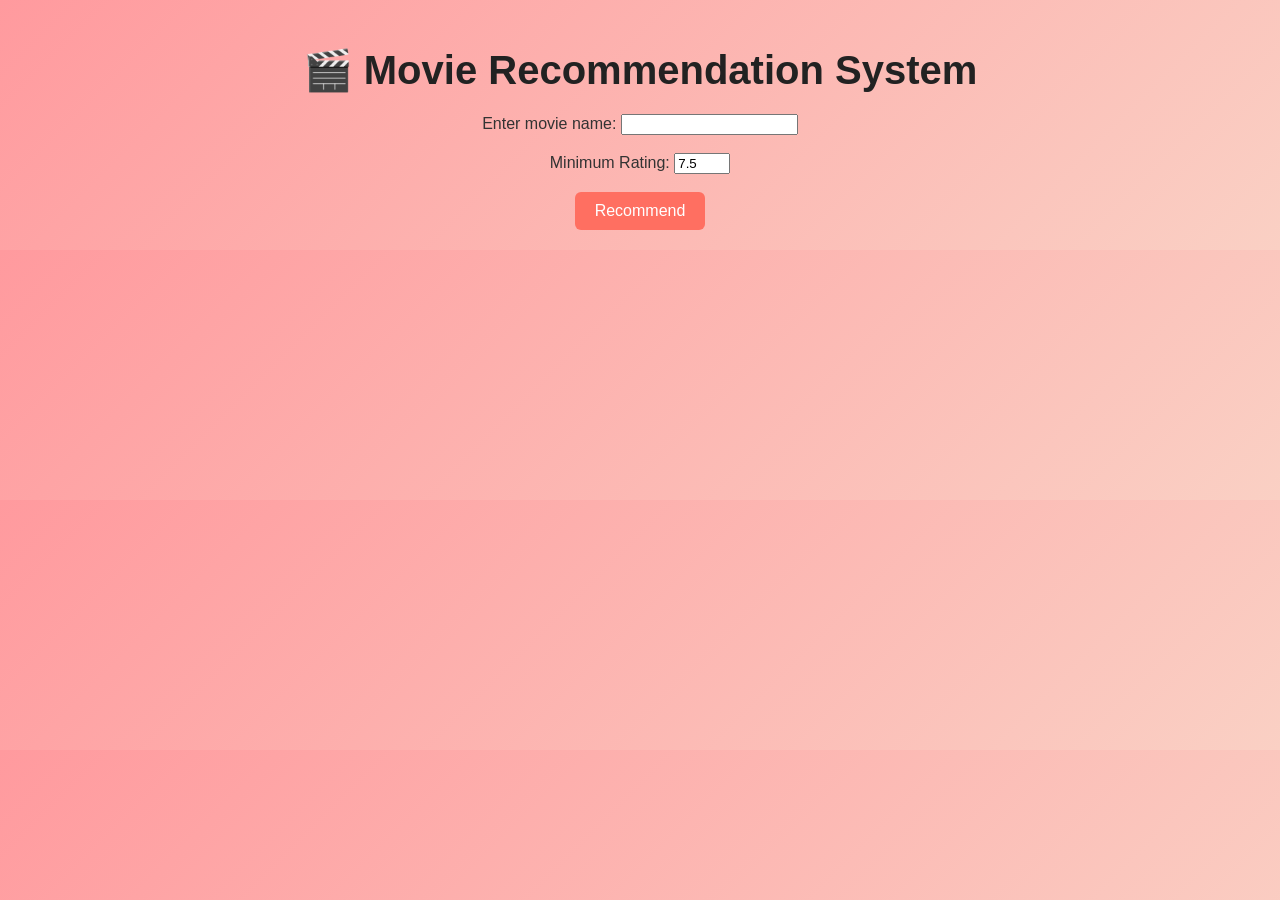
==== templates/index.html @ cf2ccb53 "Recomendation system" ====
<!DOCTYPE html>
<html>
<head>
    <title>🎬 Movie Recommendation System</title>
    <link rel="stylesheet" href="/static/style.css">
</head>
<body>
    <h1>🎬 Movie Recommendation System</h1>
    <form action="/recommend" method="get">
        <label>Enter movie name:</label>
        <input type="text" name="movie" required>
        <br><br>
        <label>Minimum Rating:</label>
        <input type="number" name="min_rating" step="0.1" value="7.5" min="5" max="9.5">
        <br><br>
        <button type="submit">Recommend</button>
    </form>
</body>
</html>
---- static/style.css ----
body {
    font-family: 'Segoe UI', Arial, sans-serif;
    text-align: center;
    background: linear-gradient(135deg, #ff9a9e, #fad0c4);
    margin: 0;
    padding: 20px;
    color: #333;
}

h1 {
    color: #222;
    font-size: 2.5em;
    margin-bottom: 20px;
}

.search-form {
    background: #fff;
    padding: 20px;
    border-radius: 10px;
    display: inline-block;
    box-shadow: 0 4px 10px rgba(0,0,0,0.2);
}

button {
    background: #ff6f61;
    color: white;
    border: none;
    padding: 10px 20px;
    font-size: 1em;
    border-radius: 6px;
    cursor: pointer;
    transition: 0.3s;
}

button:hover {
    background: #e85c50;
}

.error {
    color: red;
    font-weight: bold;
}

.grid {
    display: flex;
    justify-content: center;
    flex-wrap: wrap;
    gap: 25px;
    margin-top: 20px;
}

.card {
    background: #fff;
    padding: 15px;
    border-radius: 12px;
    width: 220px;
    box-shadow: 0 6px 12px rgba(0,0,0,0.25);
    transition: transform 0.3s;
}

.card:hover {
    transform: scale(1.05);
}

.poster {
    width: 100%;
    height: 320px;
    object-fit: cover;
    border-radius: 8px;
}
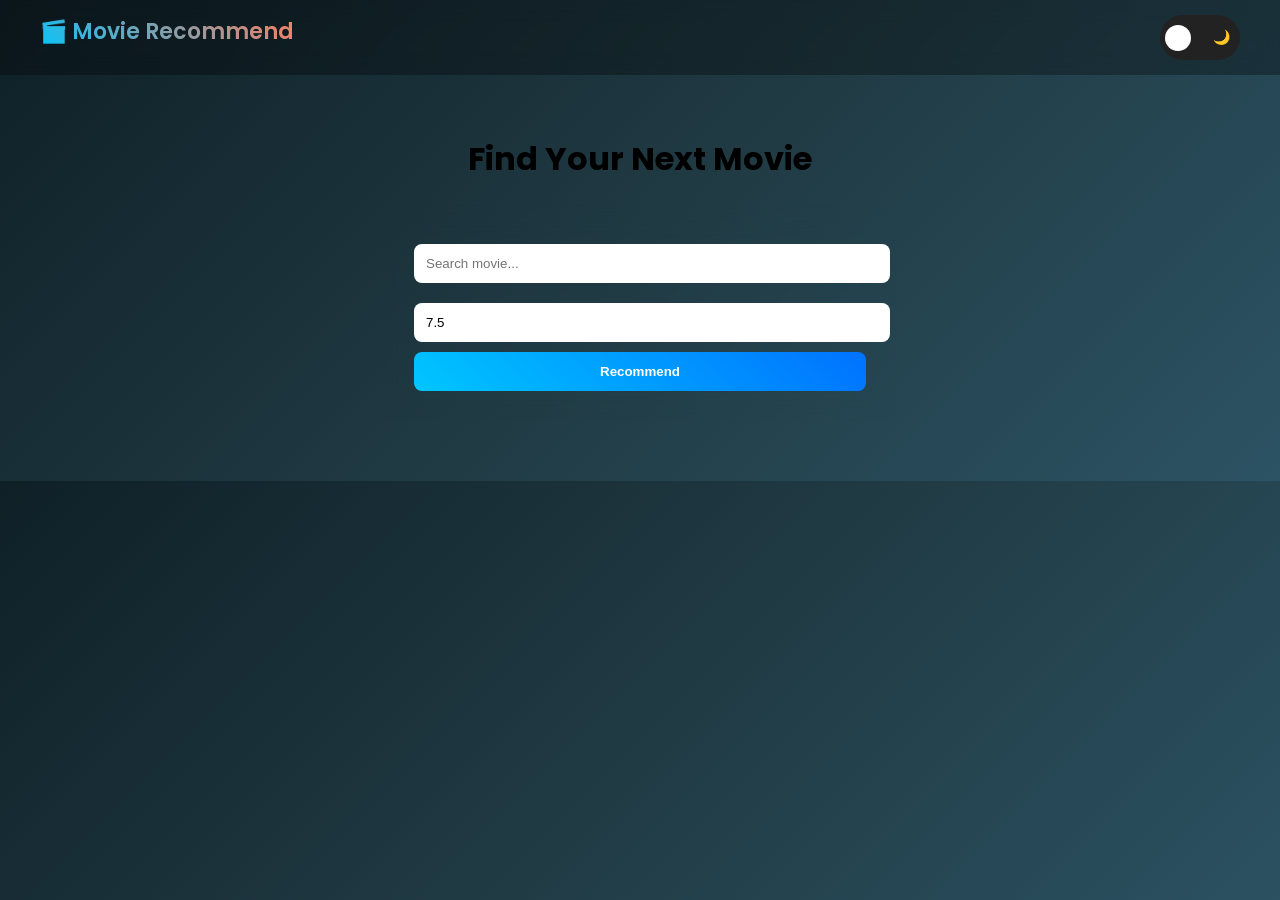
==== commit 03fa85c4: "Fixed recommendation bug and improved matching" ====
--- a/templates/index.html
+++ b/templates/index.html
@@ -1,19 +1,61 @@
 <!DOCTYPE html>
-<html>
+<html lang="en">
 <head>
-    <title>🎬 Movie Recommendation System</title>
-    <link rel="stylesheet" href="/static/style.css">
+<meta charset="UTF-8">
+<title>🎬 Movie Recommendation</title>
+
+<link href="https://fonts.googleapis.com/css2?family=Poppins:wght@300;400;600&display=swap" rel="stylesheet">
+<link rel="stylesheet" href="/static/style.css">
+
 </head>
+
 <body>
-    <h1>🎬 Movie Recommendation System</h1>
-    <form action="/recommend" method="get">
-        <label>Enter movie name:</label>
-        <input type="text" name="movie" required>
-        <br><br>
-        <label>Minimum Rating:</label>
-        <input type="number" name="min_rating" step="0.1" value="7.5" min="5" max="9.5">
-        <br><br>
-        <button type="submit">Recommend</button>
-    </form>
+
+<div class="navbar">
+    <div class="logo">🎬 Movie Recommend</div>
+   <div class="toggle-btn" onclick="toggleTheme()">
+    <span class="icon sun">☀️</span>
+    <span class="icon moon">🌙</span>
+    <div class="circle"></div>
+</div>
+</div>
+
+<div class="container">
+    <h1>Find Your Next Movie</h1>
+
+    <div class="card">
+        <form onsubmit="showLoader()" action="/recommend" method="get">
+
+            <input type="text" name="movie" placeholder="Search movie..." list="suggestions" required>
+
+            <datalist id="suggestions">
+                <option value="Inception">
+                <option value="Interstellar">
+                <option value="The Dark Knight">
+                <option value="Titanic">
+                <option value="Avatar">
+            </datalist>
+
+            <input type="number" name="min_rating" step="0.1" value="7.5">
+
+            <button class="btn">Recommend</button>
+        </form>
+
+        <div class="spinner" id="spinner">
+            <div class="loader"></div>
+        </div>
+    </div>
+</div>
+
+<script>
+function showLoader() {
+    document.getElementById("spinner").style.display = "block";
+    document.querySelector(".btn").disabled = true;
+}
+
+function toggleTheme() {
+    document.body.classList.toggle("light");
+}
+</script>
 </body>
 </html>
--- a/static/style.css
+++ b/static/style.css
@@ -1,70 +1,172 @@
 body {
-    font-family: 'Segoe UI', Arial, sans-serif;
-    text-align: center;
-    background: linear-gradient(135deg, #ff9a9e, #fad0c4);
     margin: 0;
-    padding: 20px;
-    color: #333;
+    font-family: 'Poppins', sans-serif;
+    background: linear-gradient(135deg, #0f2027, #203a43, #2c5364);
+    color:  var(--text);
 }
 
-h1 {
-    color: #222;
-    font-size: 2.5em;
-    margin-bottom: 20px;
+
+.navbar {
+    display: flex;
+    justify-content: space-between;
+    padding: 15px 40px;
+    background: rgba(0,0,0,0.3);
+    backdrop-filter: blur(10px);
 }
 
-.search-form {
-    background: #fff;
-    padding: 20px;
-    border-radius: 10px;
-    display: inline-block;
-    box-shadow: 0 4px 10px rgba(0,0,0,0.2);
+.container {
+    width: 40%;
+    margin: 60px auto;
+    text-align: center;
+}
+.card {
+    background: var(--card);
+    backdrop-filter: blur(15px);
+    padding: 30px;
+    border-radius: 15px;
 }
 
-button {
-    background: #ff6f61;
+
+input {
+    width: 100%;
+    padding: 12px;
+    border-radius: 8px;
+    border: none;
+    margin: 10px 0;
+}
+
+.btn {
+    background: linear-gradient(45deg, #00c6ff, #0072ff);
+    border: none;
+    padding: 12px;
+    width: 100%;
     color: white;
-    border: none;
-    padding: 10px 20px;
-    font-size: 1em;
-    border-radius: 6px;
+    font-weight: bold;
+    border-radius: 8px;
     cursor: pointer;
     transition: 0.3s;
 }
 
-button:hover {
-    background: #e85c50;
+.btn:hover {
+    transform: scale(1.05);
+    box-shadow: 0 0 15px #00c6ff;
+}
+
+.grid {
+    display: grid;
+    grid-template-columns: repeat(auto-fit, minmax(200px, 1fr));
+    gap: 20px;
+    padding: 40px;
+}
+
+.movie-card {
+     background: var(--card);
+    border-radius: 15px;
+    overflow: hidden;
+    transition: 0.3s;
+    cursor: pointer;
+}
+
+.movie-card:hover {
+    transform: scale(1.08);
+}
+
+.movie-card img {
+    width: 100%;
+}
+
+.movie-info {
+    padding: 10px;
+}
+
+.spinner {
+    display: none;
+    margin-top: 20px;
+}
+
+.loader {
+    border: 5px solid #f3f3f3;
+    border-top: 5px solid #00c6ff;
+    border-radius: 50%;
+    width: 40px;
+    height: 40px;
+    animation: spin 1s linear infinite;
+    margin: auto;
+}
+
+@keyframes spin {
+    100% { transform: rotate(360deg); }
+}
+
+.title {
+    text-align: center;
+    margin-top: 20px;
 }
 
 .error {
+    text-align: center;
     color: red;
-    font-weight: bold;
+}
+body.light {
+    background: #f5f5f5;
+}
+* {
+    transition: all 0.3s ease-in-out;
+}
+.toggle-btn {
+    width: 70px;
+    height: 35px;
+    background: #222;
+    border-radius: 50px;
+    position: relative;
+    cursor: pointer;
+    display: flex;
+    align-items: center;
+    justify-content: space-between;
+    padding: 5px;
+    overflow: hidden;
 }
 
-.grid {
-    display: flex;
-    justify-content: center;
-    flex-wrap: wrap;
-    gap: 25px;
-    margin-top: 20px;
+.icon {
+    font-size: 14px;
+    z-index: 1;
 }
 
-.card {
-    background: #fff;
-    padding: 15px;
-    border-radius: 12px;
-    width: 220px;
-    box-shadow: 0 6px 12px rgba(0,0,0,0.25);
-    transition: transform 0.3s;
+.sun {
+    margin-left: 5px;
 }
 
-.card:hover {
-    transform: scale(1.05);
+.moon {
+    margin-right: 5px;
 }
 
-.poster {
-    width: 100%;
-    height: 320px;
-    object-fit: cover;
-    border-radius: 8px;
+.circle {
+    position: absolute;
+    width: 26px;
+    height: 26px;
+    background: white;
+    border-radius: 50%;
+    left: 5px;
+    transition: 0.3s;
+    z-index: 2;
+}
+
+
+body.light .toggle-btn {
+    background: #ddd;
+}
+
+body.light .circle {
+    transform: translateX(35px);
+}
+
+.toggle-btn:hover {
+    box-shadow: 0 0 12px #00c6ff;
+}
+.logo {
+    font-size: 22px;
+    font-weight: 600;
+    background: linear-gradient(45deg, #00c6ff, #ff7e5f);
+    -webkit-background-clip: text;
+    -webkit-text-fill-color: transparent;
 }
